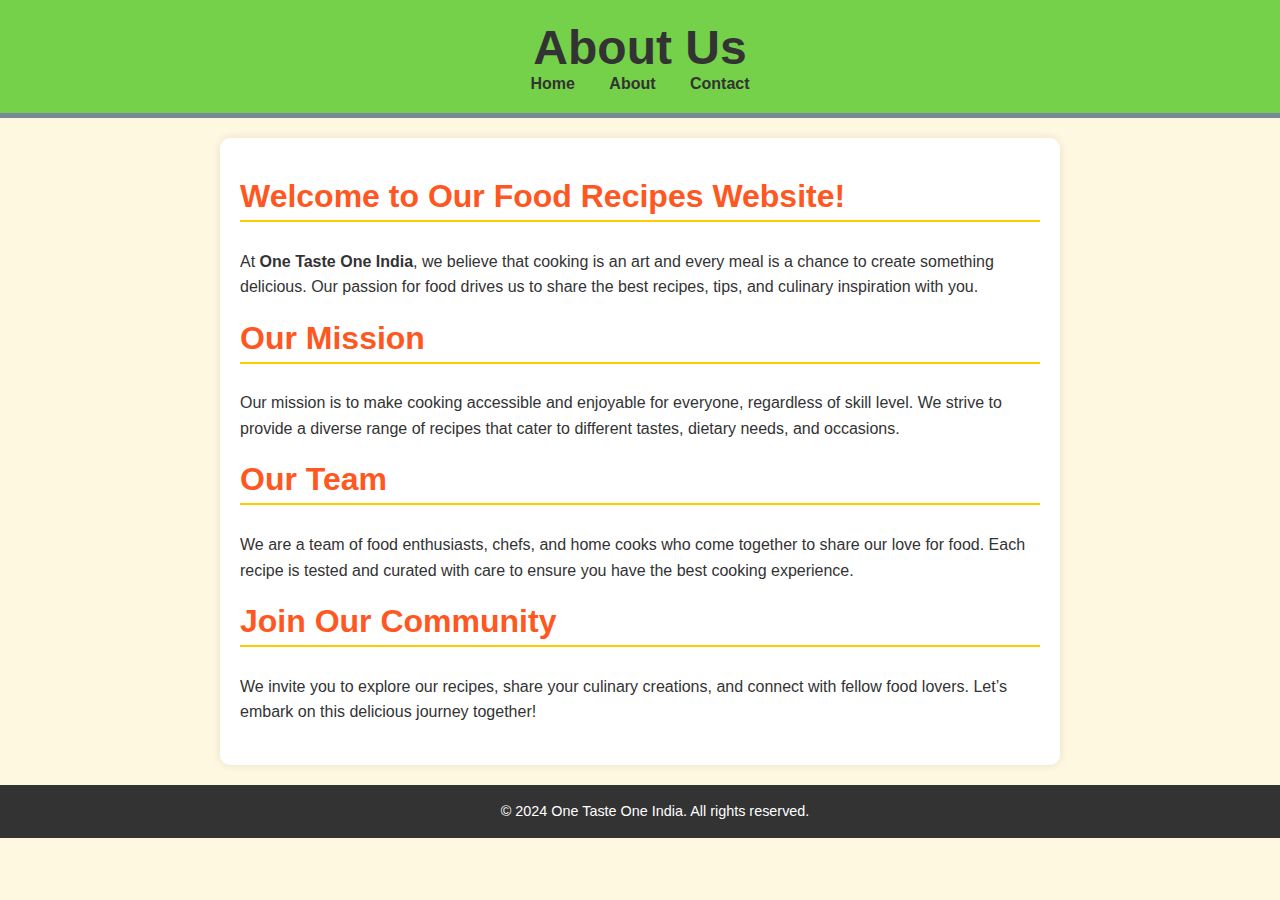
==== About.html @ 80a98432 "Add files via upload" ====
<!DOCTYPE html>
<html lang="en">
<head>
    <meta charset="UTF-8">
    <meta name="viewport" content="width=device-width, initial-scale=1.0">
    <title>About Us - Food Recipes</title>
    <link rel="stylesheet" href="styles.css"> 
    <style>
        body {
            font-family: 'Arial', sans-serif;
            margin: 0;
            padding: 0;
            background-color: #fff8e1;
            color: #333;
        }
        header {
            background-color: #74d149;
            padding: 20px;
            text-align: center;
        }
        nav a {
            margin: 0 15px;
            text-decoration: none;
            color: #333;
            font-weight: bold;
        }
        nav a:hover {
            text-decoration: underline;
        }
        main {
            max-width: 800px;
            margin: 20px auto;
            padding: 20px;
            background-color: #ffffff;
            border-radius: 10px;
            box-shadow: 0 0 10px rgba(0, 0, 0, 0.1);
        }
        h2 {
            color: #ff5722;
            margin-top: 20px;
        }
        section {
            margin-bottom: 20px;
        }
        footer {
            text-align: center;
            padding: 15px;
            background-color: #333;
            color: white;
            position: relative;
            bottom: 0;
            width: 100%;
        }
    </style>
</head>
<body>
    <header>
        <h1>About Us</h1>
        <nav>
            <a href="pro.html">Home</a>
            <a href="About.html">About</a>
            <a href="contact.html">Contact</a>
        </nav>
    </header>
    
    <main>
        <section>
            <h2>Welcome to Our Food Recipes Website!</h2>
            <p>At <strong>One Taste One India</strong>, we believe that cooking is an art and every meal is a chance to create something delicious. Our passion for food drives us to share the best recipes, tips, and culinary inspiration with you.</p>
        </section>
        
        <section>
            <h2>Our Mission</h2>
            <p>Our mission is to make cooking accessible and enjoyable for everyone, regardless of skill level. We strive to provide a diverse range of recipes that cater to different tastes, dietary needs, and occasions.</p>
        </section>

        <section>
            <h2>Our Team</h2>
            <p>We are a team of food enthusiasts, chefs, and home cooks who come together to share our love for food. Each recipe is tested and curated with care to ensure you have the best cooking experience.</p>
        </section>

        <section>
            <h2>Join Our Community</h2>
            <p>We invite you to explore our recipes, share your culinary creations, and connect with fellow food lovers. Let’s embark on this delicious journey together!</p>
        </section>
    </main>
    
    <footer>
        <p>&copy; 2024 One Taste One India. All rights reserved.</p>
    </footer>
</body>
</html>
---- styles.css ----
body {
    font-family: 'Helvetica Neue', Arial, sans-serif;
    margin: 0;
    padding: 0;
    background-color: #f2f8f2; 
    color: #333;
}

header {
    background-color: rgb(61, 209, 147); 
    padding: 20px;
    text-align: center;
    border-bottom: 5px solid lightslategrey; 
}

h1 {
    margin: 0;
    font-size: 3em; 
    font-weight: bold;
}

main {
    padding: 20px;
}

.about-section {
    background-color: white;
    border-radius: 10px;
    padding: 30px;
    box-shadow: 0 4px 20px rgba(0, 0, 0, 0.1);
    margin: 20px auto;
    max-width: 800px; 
}

h2 {
    color: #ff6600; 
    margin-top: 20px;
    font-size: 2em;
    border-bottom: 2px solid #ffcc00; 
    padding-bottom: 5px;
}

p {
    line-height: 1.6; 
    margin-bottom: 15px; 
}

footer {
    text-align: center;
    padding: 15px 0;
    background-color: #333;
    color: white;
    position: relative;
    bottom: 0;
    width: 100%;
    font-size: 0.9em; 
}

footer p {
    margin: 0; 
}

@media (max-width: 600px) {
    h1 {
        font-size: 2.2em; 
    }

    h2 {
        font-size: 1.8em; 
    }

    .about-section {
        padding: 20px; 
    }
}
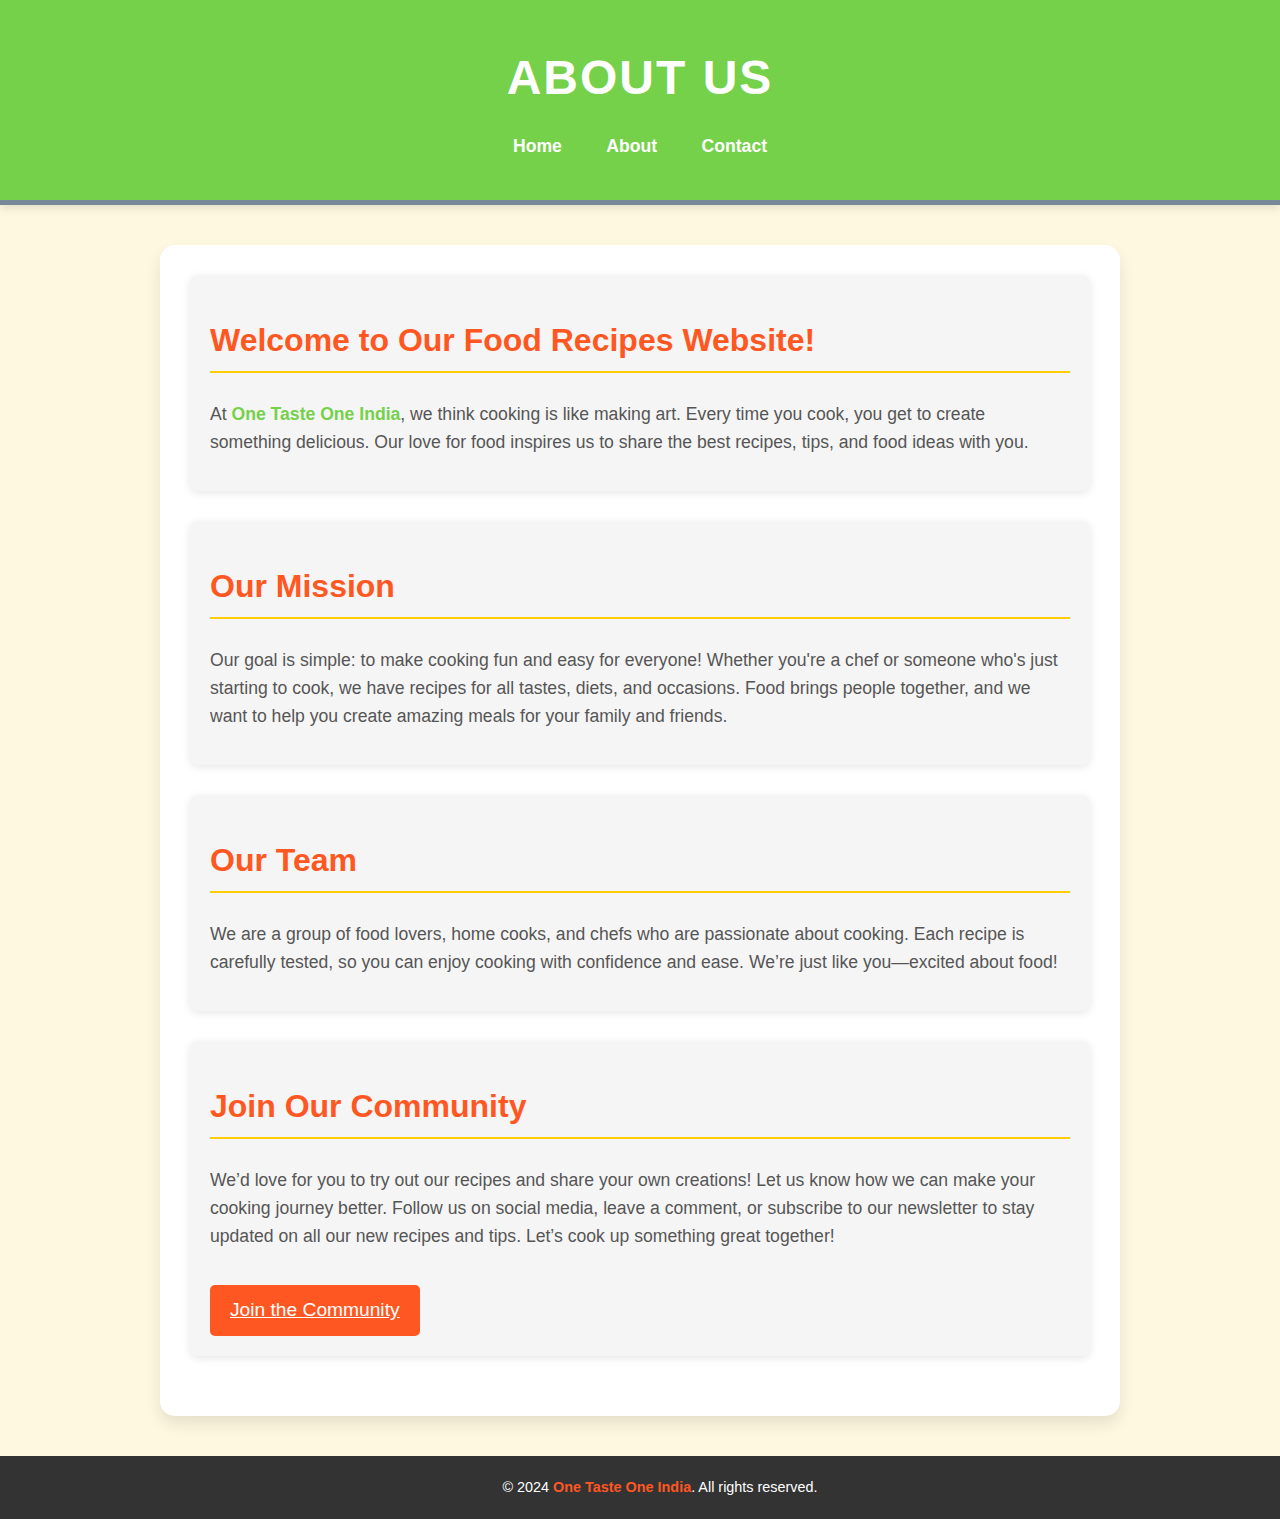
==== commit 83e0d036: "Update About.html" ====
--- a/About.html
+++ b/About.html
@@ -4,7 +4,7 @@
     <meta charset="UTF-8">
     <meta name="viewport" content="width=device-width, initial-scale=1.0">
     <title>About Us - Food Recipes</title>
-    <link rel="stylesheet" href="styles.css"> 
+    <link rel="stylesheet" href="styles.css">
     <style>
         body {
             font-family: 'Arial', sans-serif;
@@ -12,44 +12,118 @@
             padding: 0;
             background-color: #fff8e1;
             color: #333;
+            line-height: 1.6;
         }
+
         header {
             background-color: #74d149;
+            padding: 40px;
+            text-align: center;
+            box-shadow: 0 4px 8px rgba(0, 0, 0, 0.1);
+        }
+
+        header h1 {
+            font-size: 3rem;
+            color: #fff;
+            text-transform: uppercase;
+            letter-spacing: 2px;
+            margin: 0;
+        }
+
+        nav {
+            margin-top: 15px;
+        }
+
+        nav a {
+            margin: 0 20px;
+            text-decoration: none;
+            color: #fff;
+            font-weight: bold;
+            font-size: 1.1rem;
+            transition: color 0.3s ease-in-out;
+        }
+
+        nav a:hover {
+            color: #ff5722;
+            text-decoration: underline;
+        }
+
+        main {
+            max-width: 900px;
+            margin: 40px auto;
+            padding: 30px;
+            background-color: #ffffff;
+            border-radius: 15px;
+            box-shadow: 0 8px 15px rgba(0, 0, 0, 0.1);
+            animation: fadeIn 0.8s ease-out;
+        }
+
+        h2 {
+            color: #ff5722;
+            font-size: 2rem;
+            margin-top: 20px;
+        }
+
+        section {
+            margin-bottom: 30px;
             padding: 20px;
-            text-align: center;
+            background-color: #f5f5f5;
+            border-radius: 8px;
+            box-shadow: 0 2px 8px rgba(0, 0, 0, 0.1);
         }
-        nav a {
-            margin: 0 15px;
-            text-decoration: none;
-            color: #333;
+
+        section p {
+            font-size: 1.1rem;
+            color: #555;
+        }
+
+        .highlight {
+            color: #74d149;
             font-weight: bold;
         }
-        nav a:hover {
+
+        .call-to-action {
+            font-size: 1.2rem;
+            background-color: #ff5722;
+            color: white;
+            padding: 10px 20px;
+            border-radius: 5px;
+            display: inline-block;
+            margin-top: 20px;
+            transition: background-color 0.3s ease;
+        }
+
+        .call-to-action:hover {
+            background-color: #ff4500;
+        }
+
+        footer {
+            text-align: center;
+            padding: 20px;
+            background-color: #333;
+            color: white;
+            font-size: 0.9rem;
+        }
+
+        footer a {
+            color: #ff5722;
+            text-decoration: none;
+            font-weight: bold;
+        }
+
+        footer a:hover {
             text-decoration: underline;
         }
-        main {
-            max-width: 800px;
-            margin: 20px auto;
-            padding: 20px;
-            background-color: #ffffff;
-            border-radius: 10px;
-            box-shadow: 0 0 10px rgba(0, 0, 0, 0.1);
-        }
-        h2 {
-            color: #ff5722;
-            margin-top: 20px;
-        }
-        section {
-            margin-bottom: 20px;
-        }
-        footer {
-            text-align: center;
-            padding: 15px;
-            background-color: #333;
-            color: white;
-            position: relative;
-            bottom: 0;
-            width: 100%;
+
+        @keyframes fadeIn {
+            from {
+                opacity: 0;
+                transform: translateY(50px);
+            }
+            to {
+                opacity: 1;
+                transform: translateY(0);
+            }
         }
     </style>
 </head>
@@ -57,36 +131,37 @@
     <header>
         <h1>About Us</h1>
         <nav>
-            <a href="pro.html">Home</a>
+            <a href="index.html">Home</a>
             <a href="About.html">About</a>
             <a href="contact.html">Contact</a>
         </nav>
     </header>
-    
+
     <main>
         <section>
             <h2>Welcome to Our Food Recipes Website!</h2>
-            <p>At <strong>One Taste One India</strong>, we believe that cooking is an art and every meal is a chance to create something delicious. Our passion for food drives us to share the best recipes, tips, and culinary inspiration with you.</p>
+            <p>At <span class="highlight">One Taste One India</span>, we think cooking is like making art. Every time you cook, you get to create something delicious. Our love for food inspires us to share the best recipes, tips, and food ideas with you.</p>
         </section>
         
         <section>
             <h2>Our Mission</h2>
-            <p>Our mission is to make cooking accessible and enjoyable for everyone, regardless of skill level. We strive to provide a diverse range of recipes that cater to different tastes, dietary needs, and occasions.</p>
+            <p>Our goal is simple: to make cooking fun and easy for everyone! Whether you're a chef or someone who's just starting to cook, we have recipes for all tastes, diets, and occasions. Food brings people together, and we want to help you create amazing meals for your family and friends.</p>
         </section>
 
         <section>
             <h2>Our Team</h2>
-            <p>We are a team of food enthusiasts, chefs, and home cooks who come together to share our love for food. Each recipe is tested and curated with care to ensure you have the best cooking experience.</p>
+            <p>We are a group of food lovers, home cooks, and chefs who are passionate about cooking. Each recipe is carefully tested, so you can enjoy cooking with confidence and ease. We’re just like you—excited about food!</p>
         </section>
 
         <section>
             <h2>Join Our Community</h2>
-            <p>We invite you to explore our recipes, share your culinary creations, and connect with fellow food lovers. Let’s embark on this delicious journey together!</p>
+            <p>We’d love for you to try out our recipes and share your own creations! Let us know how we can make your cooking journey better. Follow us on social media, leave a comment, or subscribe to our newsletter to stay updated on all our new recipes and tips. Let’s cook up something great together!</p>
+            <a href="join.html" class="call-to-action">Join the Community</a>
         </section>
     </main>
-    
+
     <footer>
-        <p>&copy; 2024 One Taste One India. All rights reserved.</p>
+        <p>&copy; 2024 <a href="index.html">One Taste One India</a>. All rights reserved.</p>
     </footer>
 </body>
 </html>
